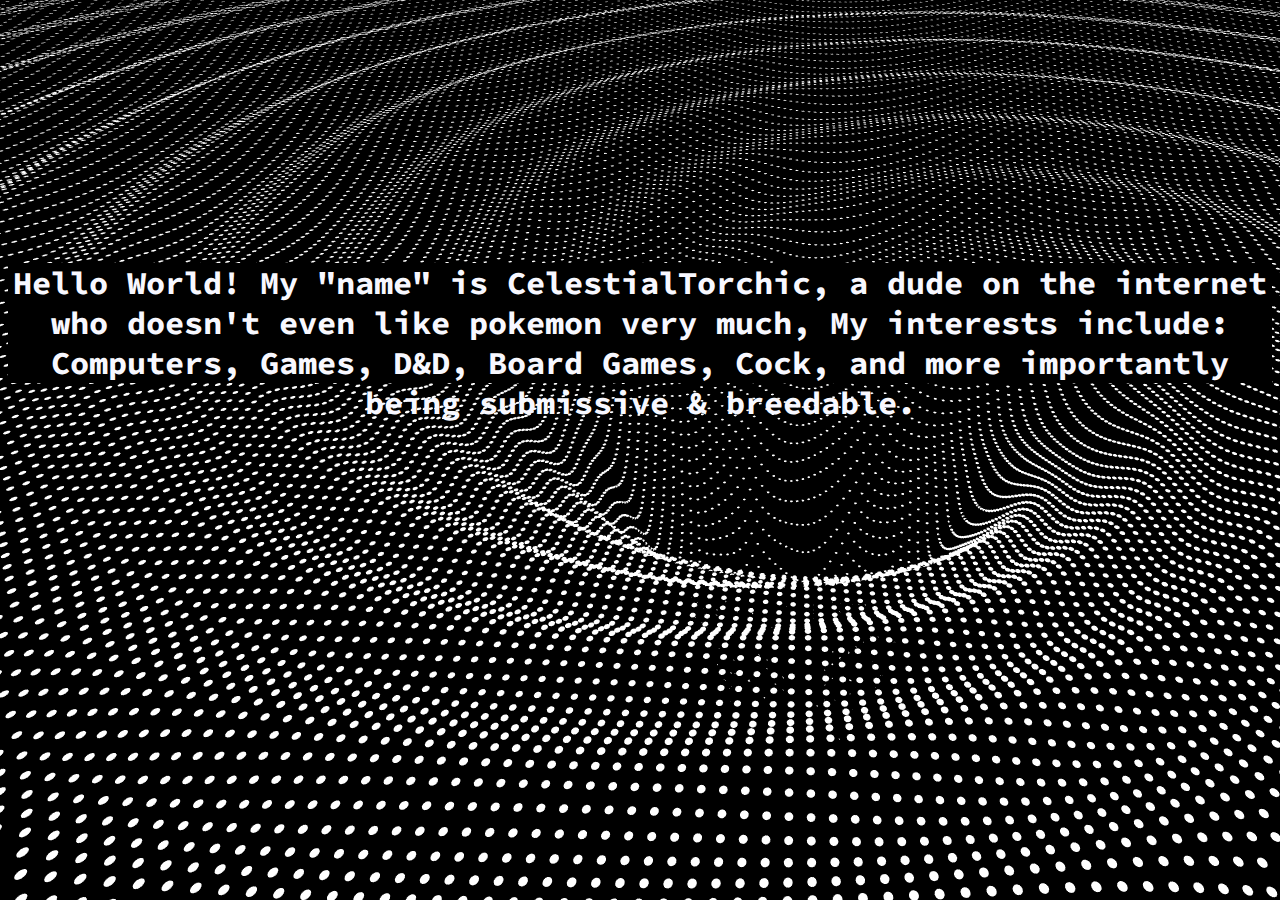
==== about.html @ 20903d44 "Major rehaul" ====
<!DOCTYPE html>
<html lang="en">
<head>
    <meta charset="UTF-8">
    <meta http-equiv="X-UA-Compatible" content="IE=edge">
    <meta name="viewport" content="width=device-width, initial-scale=1.0">
    <title>About me</title>
    <link rel="stylesheet" href="style.css">
    <style>
    @import url('https://fonts.googleapis.com/css2?family=Source+Code+Pro:wght@200&display=swap');
    </style>
</head>
<body>
    <br>
    <br>
    <br>
    <br>
    <br>
    <br>
    <br>
    <br>
    <br>
    <br>
    <br>
    <br>
    <br>
   <h1 class="aboutme">
       Hello World! My "name" is CelestialTorchic, a dude on the internet who doesn't even like pokemon very much, My interests include: Computers, Games, D&D, Board Games, Cock, and more importantly being submissive & breedable.
   </h1>
</body>
</html>
---- style.css ----
h1{
    text-align: center;
    color: ghostwhite;
    font-family: 'Source Code Pro', monospace;
}
body{
    background-color: black;
    background-image: url("./background.gif");
}
ohyea{
    color:rgb(4, 131, 4);
    text-align: center;
}
h3{
    font-family: 'Source Code Pro', monospace;
    text-align: center;
}
p{
    color: ghostwhite;
    text-align: center;
    font-family: 'Source Code Pro', monospace;
}
a{
    color:ghostwhite;
    text-decoration: none;
    font-family: 'Source Code Pro', monospace;
    text-align: center;
}
ol{
    text-align: center;
    color: ghostwhite;
}
.logo{
    text-align: center;
}
.header{
    width:100%;
    height:80px;
    background-color:black;
}
.aboutme{
    width:100%;
    height:120px;
    background-color:black;
}
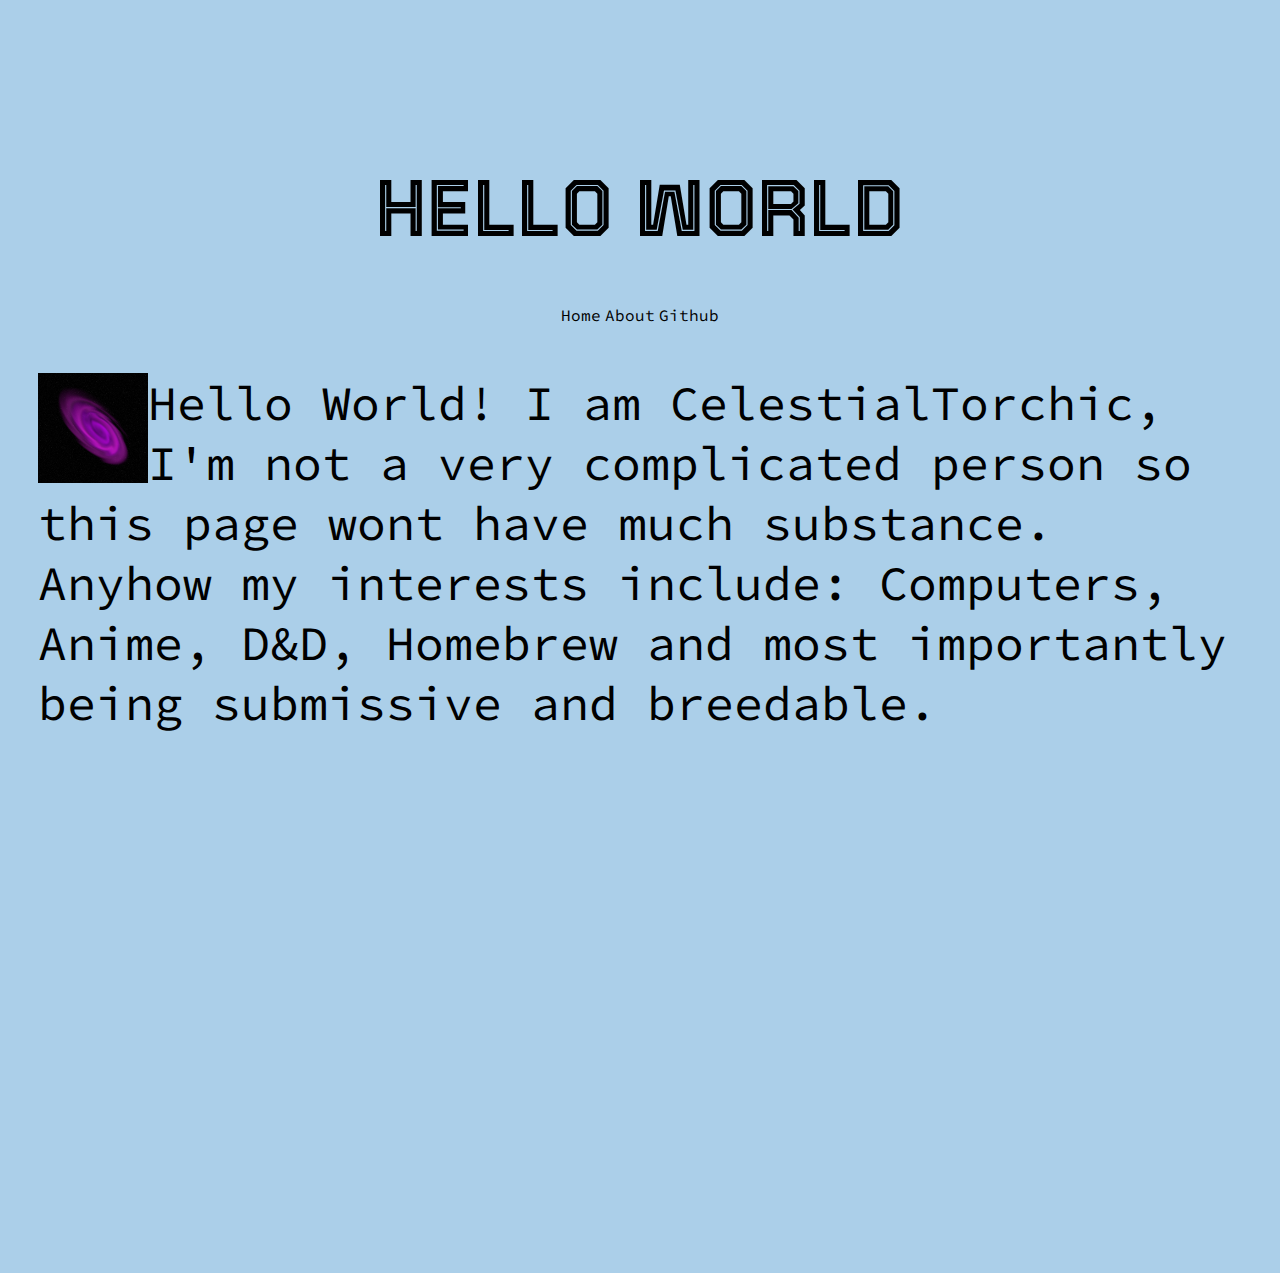
==== commit 2a398165: "Revamp" ====
--- a/about.html
+++ b/about.html
@@ -8,24 +8,27 @@
     <link rel="stylesheet" href="style.css">
     <style>
     @import url('https://fonts.googleapis.com/css2?family=Source+Code+Pro:wght@200&display=swap');
+    @import url('https://fonts.googleapis.com/css2?family=Tourney:wght@500&display=swap');
     </style>
 </head>
 <body>
-    <br>
-    <br>
-    <br>
-    <br>
-    <br>
-    <br>
-    <br>
-    <br>
-    <br>
-    <br>
-    <br>
-    <br>
-    <br>
-   <h1 class="aboutme">
-       Hello World! My "name" is CelestialTorchic, a dude on the internet who doesn't even like pokemon very much, My interests include: Computers, Games, D&D, Board Games, Cock, and more importantly being submissive & breedable.
-   </h1>
+    <h1 class="logo">HELLO WORLD</h1>
+    <nav>
+      <ul>
+        <li>
+            <a href="/">Home</a>
+        </li>
+        <li>
+            <a href="/about.html">About</a>
+        </li>
+        <li>
+            <a href="https://github.com/MrTorchic">Github</a>
+        </li>
+      </ul>
+    </nav>
+    <div>
+        <img src="./logo.png" alt="Galaxy Logo" height="110" width="110" class="galaxylogo">  <p>Hello World! I am CelestialTorchic, I'm not a very complicated person so this page wont have much substance. Anyhow my interests include: Computers, Anime, D&D, Homebrew and most importantly being submissive and breedable. </p> 
+    </div>
+   
 </body>
 </html>--- a/style.css
+++ b/style.css
@@ -1,11 +1,15 @@
 h1{
     text-align: center;
-    color: ghostwhite;
+    color: rgb(0, 0, 0);
     font-family: 'Source Code Pro', monospace;
 }
 body{
-    background-color: black;
-    background-image: url("./background.gif");
+    background-color: #abcfe9;
+    background-image: url("");
+    height: 125vh;  
+    margin-top: 80px;  
+    padding: 30px;  
+    background-size: cover;  
 }
 ohyea{
     color:rgb(4, 131, 4);
@@ -16,22 +20,22 @@
     text-align: center;
 }
 p{
-    color: ghostwhite;
-    text-align: center;
+    font-size: 3rem;
     font-family: 'Source Code Pro', monospace;
 }
 a{
-    color:ghostwhite;
     text-decoration: none;
     font-family: 'Source Code Pro', monospace;
     text-align: center;
+    color: black;
 }
 ol{
     text-align: center;
-    color: ghostwhite;
 }
 .logo{
     text-align: center;
+    font-family: 'Tourney', cursive;
+    font-size: 5rem;
 }
 .header{
     width:100%;
@@ -42,4 +46,31 @@
     width:100%;
     height:120px;
     background-color:black;
+}
+.enter{
+    top:0;
+    left:0;
+    right:0;
+    bottom:0;
+}
+li {
+    display: inline;
+    text-align: center;
+  }
+nav {
+    padding: 0; /* Remove the default padding. */
+  list-style: none;
+  /* I want everything inside the nav bar centered, thus: */
+  text-align: center;
+}
+ul {
+    padding: 0;
+}
+.galaxylogo{
+    float: left;
+}
+.abouttext{
+        position: absolute;
+        top: 325px;
+        left: 16px;
 }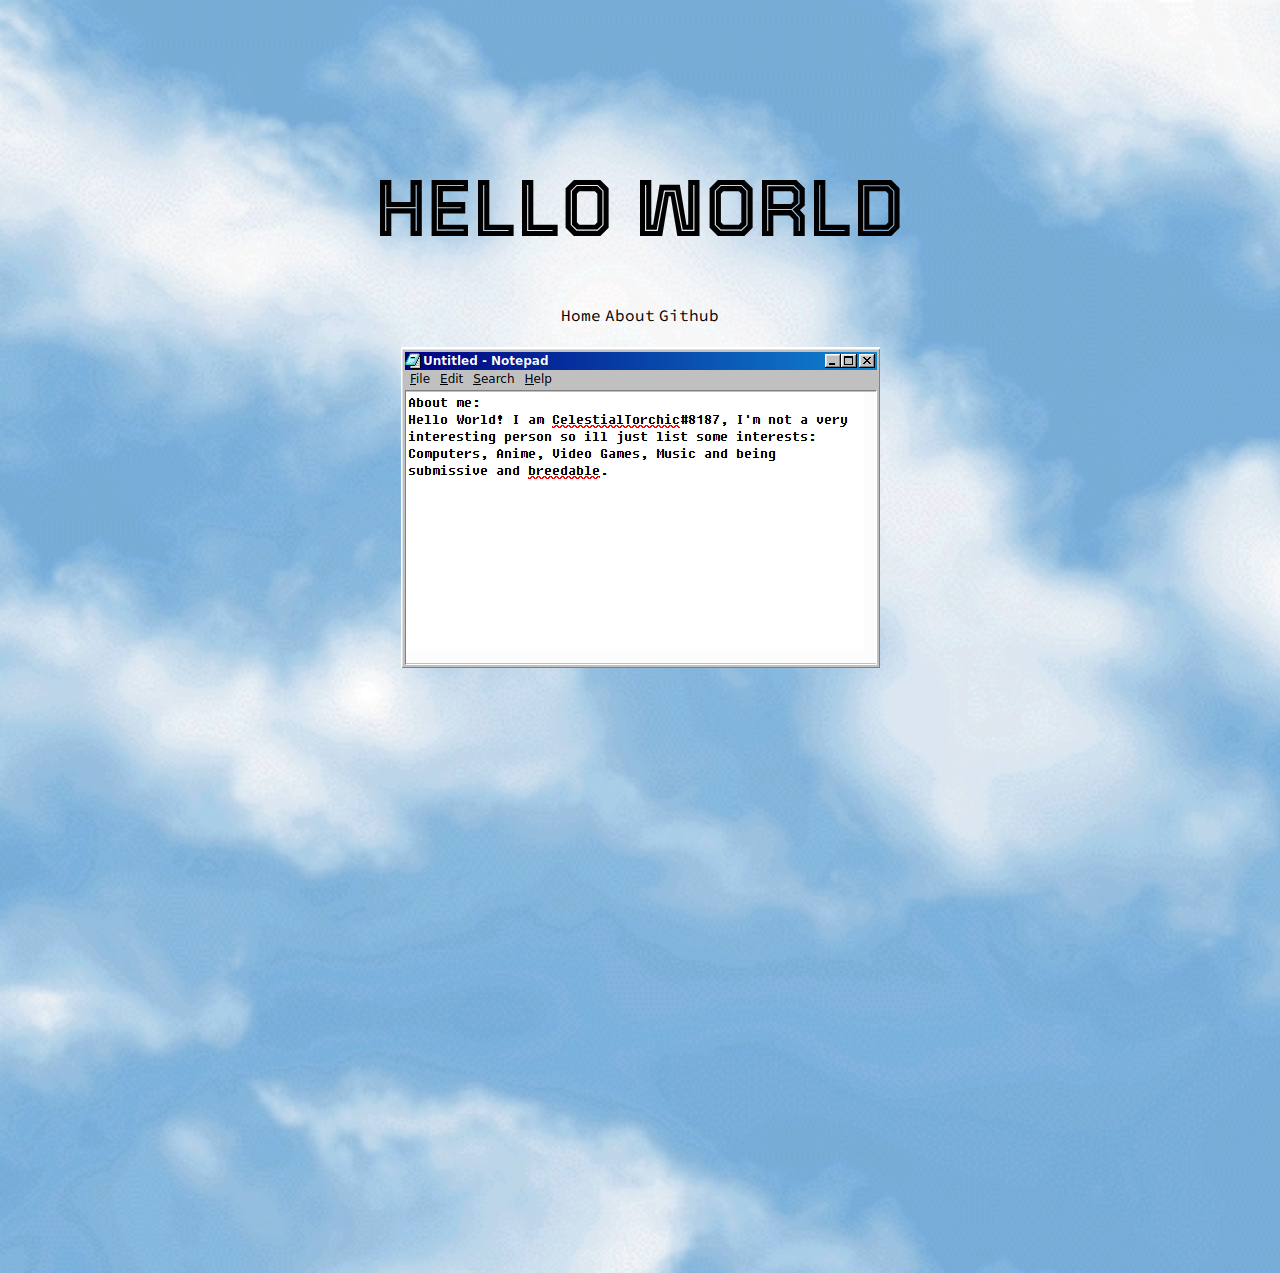
==== commit c815f4a7: "revamp" ====
--- a/about.html
+++ b/about.html
@@ -27,7 +27,7 @@
       </ul>
     </nav>
     <div>
-        <img src="./logo.png" alt="Galaxy Logo" height="110" width="110" class="galaxylogo">  <p>Hello World! I am CelestialTorchic, I'm not a very complicated person so this page wont have much substance. Anyhow my interests include: Computers, Anime, D&D, Homebrew and most importantly being submissive and breedable. </p> 
+        <h1 class="enter"><img src="./Assets/aboutme.png" alt="AboutMe.png"></h1> 
     </div>
    
 </body>
--- a/style.css
+++ b/style.css
@@ -4,12 +4,12 @@
     font-family: 'Source Code Pro', monospace;
 }
 body{
-    background-color: #abcfe9;
-    background-image: url("");
+    background-image: url("./Assets/clouds.jpg");
     height: 125vh;  
     margin-top: 80px;  
     padding: 30px;  
-    background-size: cover;  
+    background-repeat: no-repeat;
+    background-size: cover;
 }
 ohyea{
     color:rgb(4, 131, 4);
